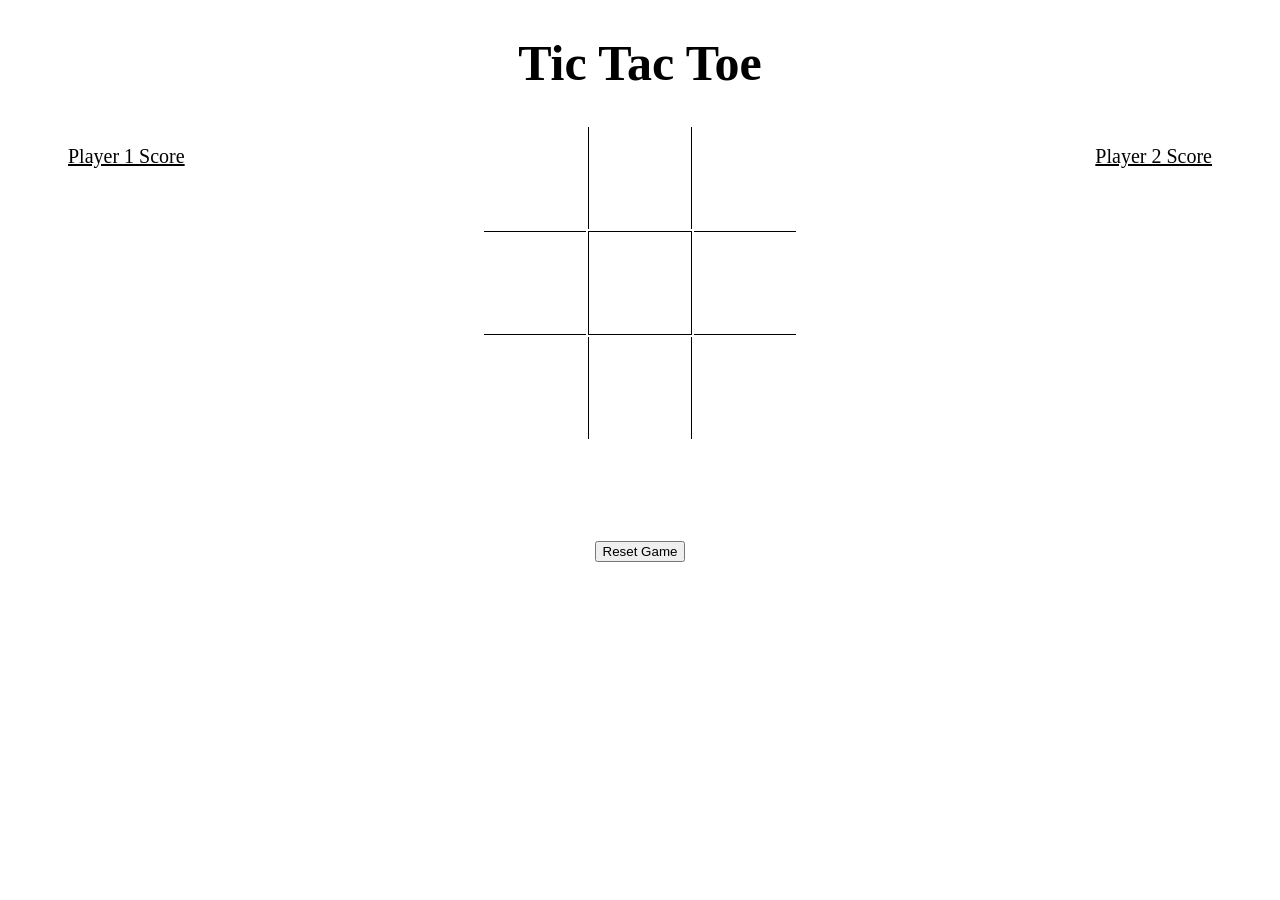
==== index.html @ c2d730f0 "renamed html file" ====
<!DOCTYPE html>
<html lang="en">
<head>
	<link rel="stylesheet" type="text/css" href="the-game.css">
	<meta charset="UTF-8">
	<title>the game</title>
</head>
<body>
	<table>
		<h1>Tic Tac Toe</h1>
		<tr>
			<td id = "0"></td>
			<td class="vertical" id = "1"></td>
			<td id = "2"></td>
		</tr>

		<tr>
			<td class="horizontal" id = "3"></td>	
			<td class="vertical horizontal" id = "4"></td>
			<td class="horizontal" id = "5"></td>	
		</tr>
		<tr>
			<td id = "6"></td>
			<td class="vertical" id = "7"></td>
			<td id = "8"></td>
		</tr>
		<div class="p1">
			<p class="player">Player 1 Score</p>
			<p class="p1Score"></p>
		</div>
		<div class="p2">
			<p class="player">Player 2 Score</p>
			<p class="p2Score"></p>
		</div>
	</table>
	<div class = "button">
		<button>Reset Game</button>
	</div>	






	<script src="the-game.js" type="text/javascript"></script>
</body>
</html>
---- the-game.css ----
h1 {
	text-align: center;
	font-size: 50px;
}

td {
	width: 100px;
	height: 100px;

}


.button {
	margin: 0 auto;
	display: block;
	text-align: center;
	margin-top: 100px;
}

.vertical {
	border-left: 1px solid black;
	border-right: 1px solid black;
}
.horizontal {
	border-top: 1px solid black;
	border-bottom: 1px solid black;
}

table {

	margin: 0 auto;
}

.imageX {
	background-image: url(http://icons.iconarchive.com/icons/iconicon/alpha-magnets/128/Letter-x-icon.png);
	background-size: 102px;
	
}

.imageO {
	background-image: url(http://cdn.mysitemyway.com/etc-mysitemyway/icons/legacy-previews/icons-256/magic-marker-icons-alphanumeric/114584-magic-marker-icon-alphanumeric-letter-o.png);
	background-size: 102px;
	
}


.player {
	text-decoration: underline;
}



.p1 {
	font-size: 20px;
	float: left;
	margin-left: 60px;
	display: block;
	
}

.p2 {
	font-size: 20px;
	float: right;
	margin-right: 60px;
	display: block;
}	

.p1Score {
	text-align: center;
}

.p2Score {
	text-align: center;
}
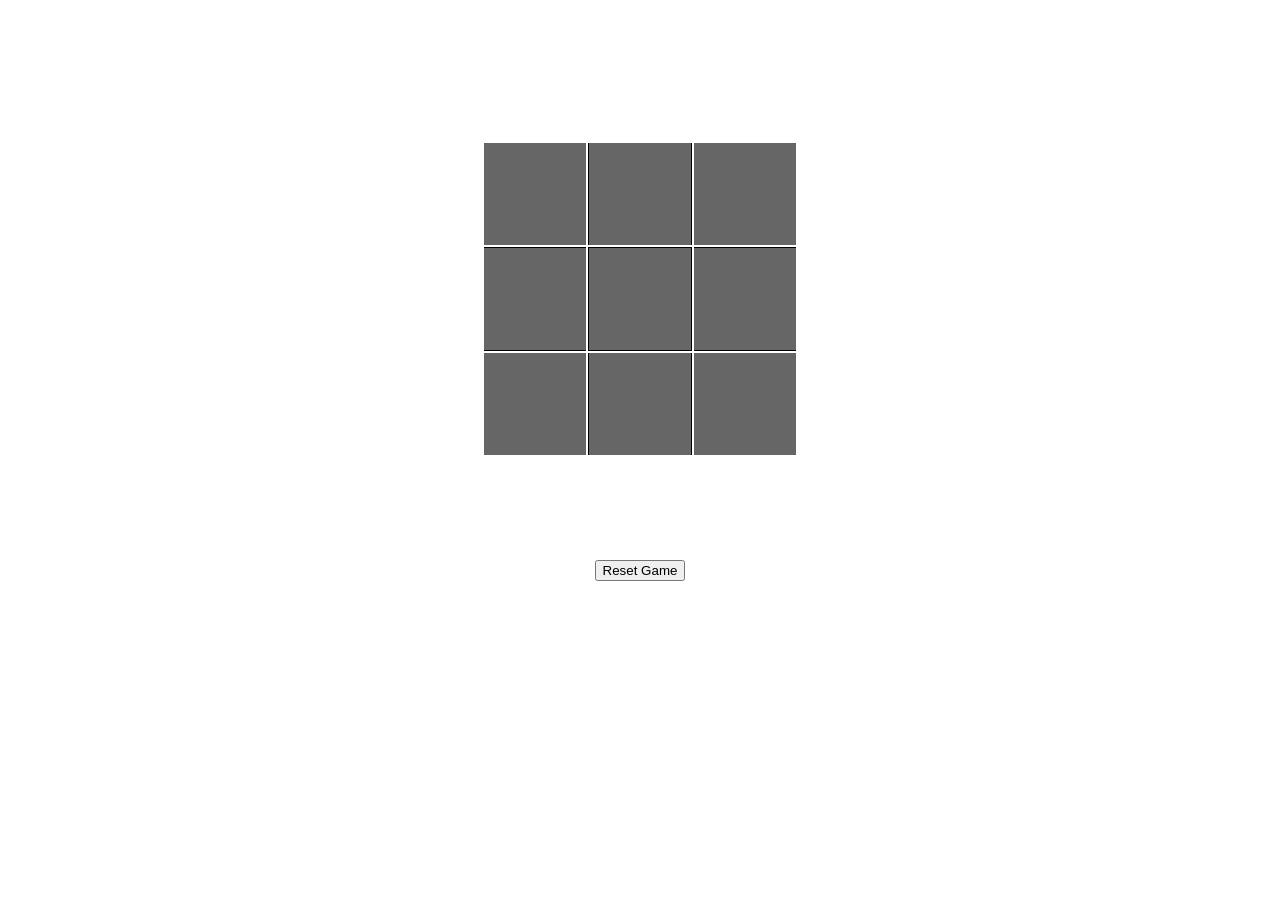
==== commit 56d58a9a: "added reset and draw logic" ====
--- a/index.html
+++ b/index.html
@@ -1,6 +1,7 @@
 <!DOCTYPE html>
 <html lang="en">
 <head>
+	<link href="https://fonts.googleapis.com/css?family=Space+Mono" rel="stylesheet">
 	<link rel="stylesheet" type="text/css" href="the-game.css">
 	<meta charset="UTF-8">
 	<title>the game</title>
@@ -25,22 +26,20 @@
 			<td id = "8"></td>
 		</tr>
 		<div class="p1">
-			<p class="player">Player 1 Score</p>
+			<p class="player" id = "player1">Player 1 Score</p>
 			<p class="p1Score"></p>
 		</div>
 		<div class="p2">
-			<p class="player">Player 2 Score</p>
+			<p class="player" id = "player2">Player 2 Score</p>
 			<p class="p2Score"></p>
 		</div>
 	</table>
+	<div>
+			<img class="spaceship" src="https://cdn1.iconfinder.com/data/icons/line-filled-icons-part-3/64/_Flying_Alien_Spaceship-256.png" alt="">
+	</div>
 	<div class = "button">
 		<button>Reset Game</button>
 	</div>	
-
-
-
-
-
 
 	<script src="the-game.js" type="text/javascript"></script>
 </body>
--- a/the-game.css
+++ b/the-game.css
@@ -1,12 +1,23 @@
+
+body {
+	background-image: url(https://i.ytimg.com/vi/aiU22lKiZbA/maxresdefault.jpg);
+	background-size: 100%;
+	margin: 0 auto;
+	font-family: 'Space Mono', monospace;
+}
 
 h1 {
 	text-align: center;
 	font-size: 50px;
+	color: rgba(255, 255, 255, 0.5)
 }
+
 
 td {
 	width: 100px;
 	height: 100px;
+	background-color: rgba(0,0,0,0.6);
+
 
 }
 
@@ -16,6 +27,7 @@
 	display: block;
 	text-align: center;
 	margin-top: 100px;
+	width: 50%;
 }
 
 .vertical {
@@ -30,23 +42,25 @@
 table {
 
 	margin: 0 auto;
+
 }
 
 .imageX {
-	background-image: url(http://icons.iconarchive.com/icons/iconicon/alpha-magnets/128/Letter-x-icon.png);
+	background-image: url(http://cdn.mysitemyway.com/etc-mysitemyway/icons/legacy-previews/icons/glowing-green-neon-icons-alphanumeric/110721-glowing-green-neon-icon-alphanumeric-letter-xx.png);
 	background-size: 102px;
 	
 }
 
 .imageO {
-	background-image: url(http://cdn.mysitemyway.com/etc-mysitemyway/icons/legacy-previews/icons-256/magic-marker-icons-alphanumeric/114584-magic-marker-icon-alphanumeric-letter-o.png);
+	background-image: url(http://cdn.mysitemyway.com/etc-mysitemyway/icons/legacy-previews/icons-256/blue-jelly-icons-alphanumeric/069534-blue-jelly-icon-alphanumeric-letter-oo.png);
 	background-size: 102px;
 	
 }
 
 
 .player {
-	text-decoration: underline;
+	text-decoration: none;
+	color: rgba(255, 255, 255, 0.5);
 }
 
 
@@ -57,6 +71,7 @@
 	margin-left: 60px;
 	display: block;
 	
+	
 }
 
 .p2 {
@@ -64,12 +79,22 @@
 	float: right;
 	margin-right: 60px;
 	display: block;
+	
 }	
 
 .p1Score {
 	text-align: center;
+	color: rgba(255, 255, 255, 0.5);
+	font-size: 60px;
 }
 
 .p2Score {
 	text-align: center;
+	color: rgba(255, 255, 255, 0.5);
+	font-size: 60px;
+}
+
+.spaceship {
+	float: left;
+	background-image: url(https://cdn1.iconfinder.com/data/icons/line-filled-icons-part-3/64/_Flying_Alien_Spaceship-256.png);
 }
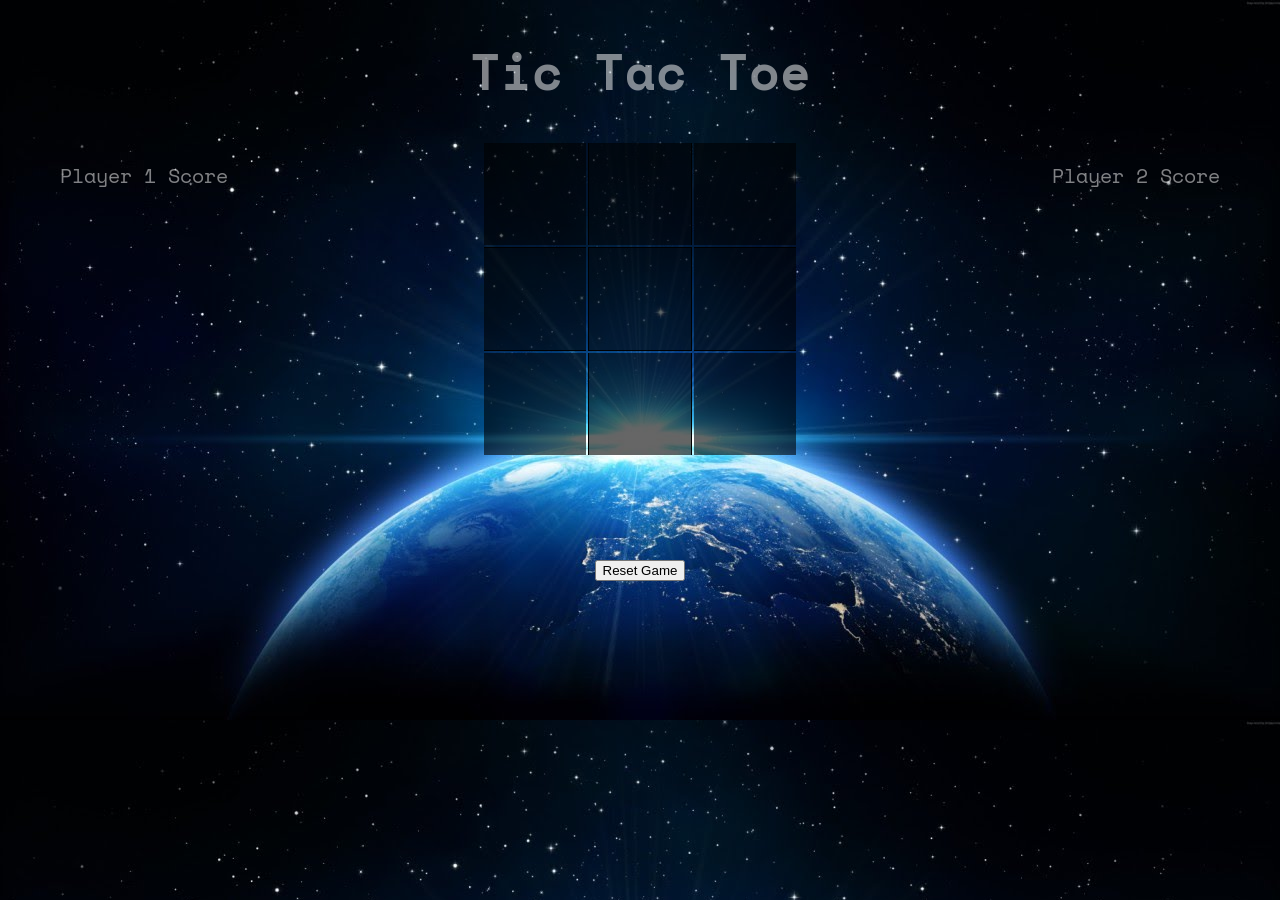
==== commit a7fd2161: "updated function" ====
--- a/index.html
+++ b/index.html
@@ -1,11 +1,11 @@
 <!DOCTYPE html>
-<html lang="en">
+<html lang="en"> 
 <head>
 	<link href="https://fonts.googleapis.com/css?family=Space+Mono" rel="stylesheet">
 	<link rel="stylesheet" type="text/css" href="the-game.css">
 	<meta charset="UTF-8">
 	<title>the game</title>
-</head>
+</head> 
 <body>
 	<table>
 		<h1>Tic Tac Toe</h1>
--- a/the-game.css
+++ b/the-game.css
@@ -1,12 +1,12 @@
 
 body {
-	background-image: url(https://i.ytimg.com/vi/aiU22lKiZbA/maxresdefault.jpg);
+	background-image: url(./images/earth.jpg);
 	background-size: 100%;
 	margin: 0 auto;
 	font-family: 'Space Mono', monospace;
 }
 
-h1 {
+h1 { 
 	text-align: center;
 	font-size: 50px;
 	color: rgba(255, 255, 255, 0.5)
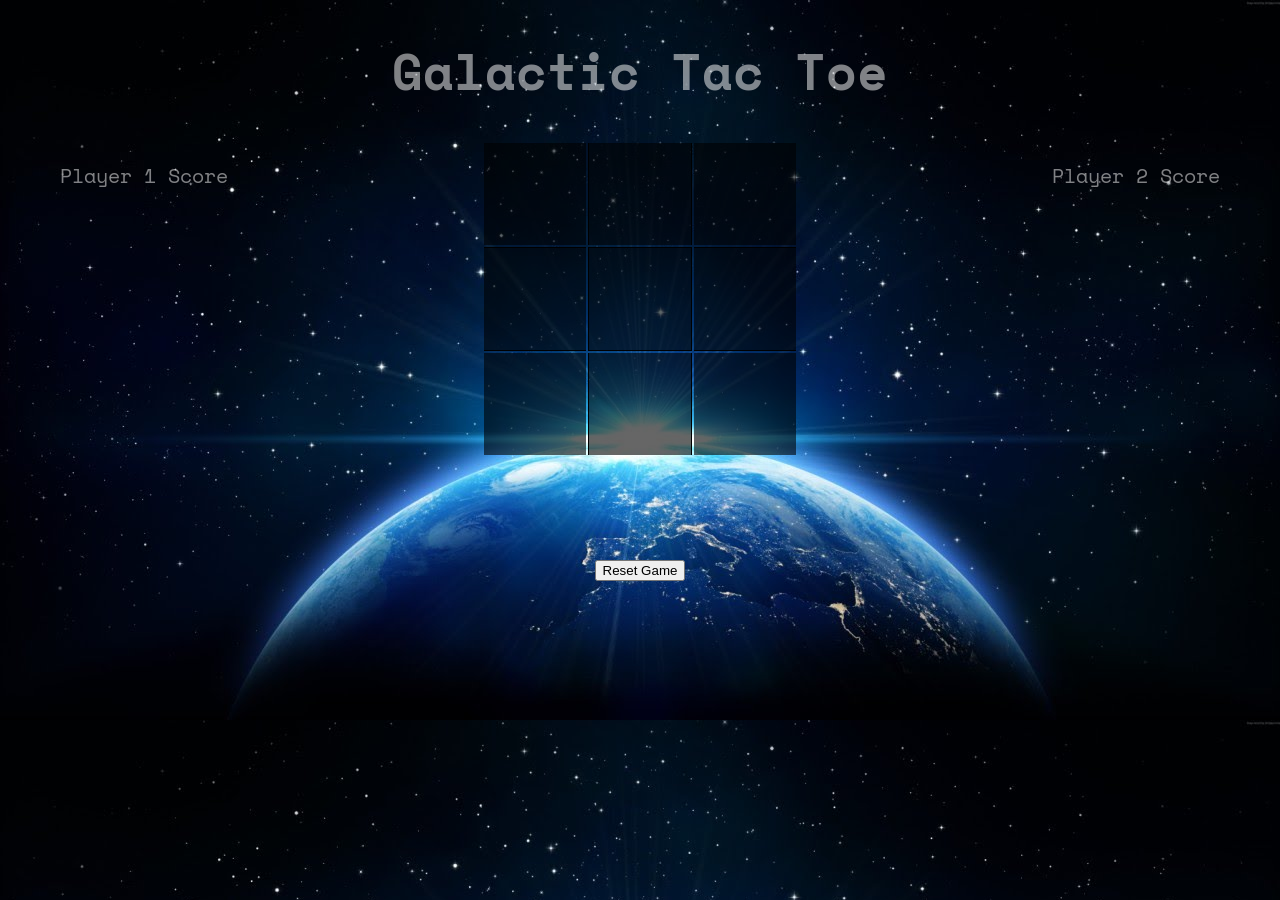
==== commit 057d22ec: "updated details" ====
--- a/index.html
+++ b/index.html
@@ -8,7 +8,7 @@
 </head> 
 <body>
 	<table>
-		<h1>Tic Tac Toe</h1>
+		<h1>Galactic Tac Toe</h1>
 		<tr>
 			<td id = "0"></td>
 			<td class="vertical" id = "1"></td>
--- a/the-game.css
+++ b/the-game.css
@@ -1,7 +1,7 @@
 
 body {
 	background-image: url(./images/earth.jpg);
-	background-size: 100%;
+	background-size: cover;
 	margin: 0 auto;
 	font-family: 'Space Mono', monospace;
 }
